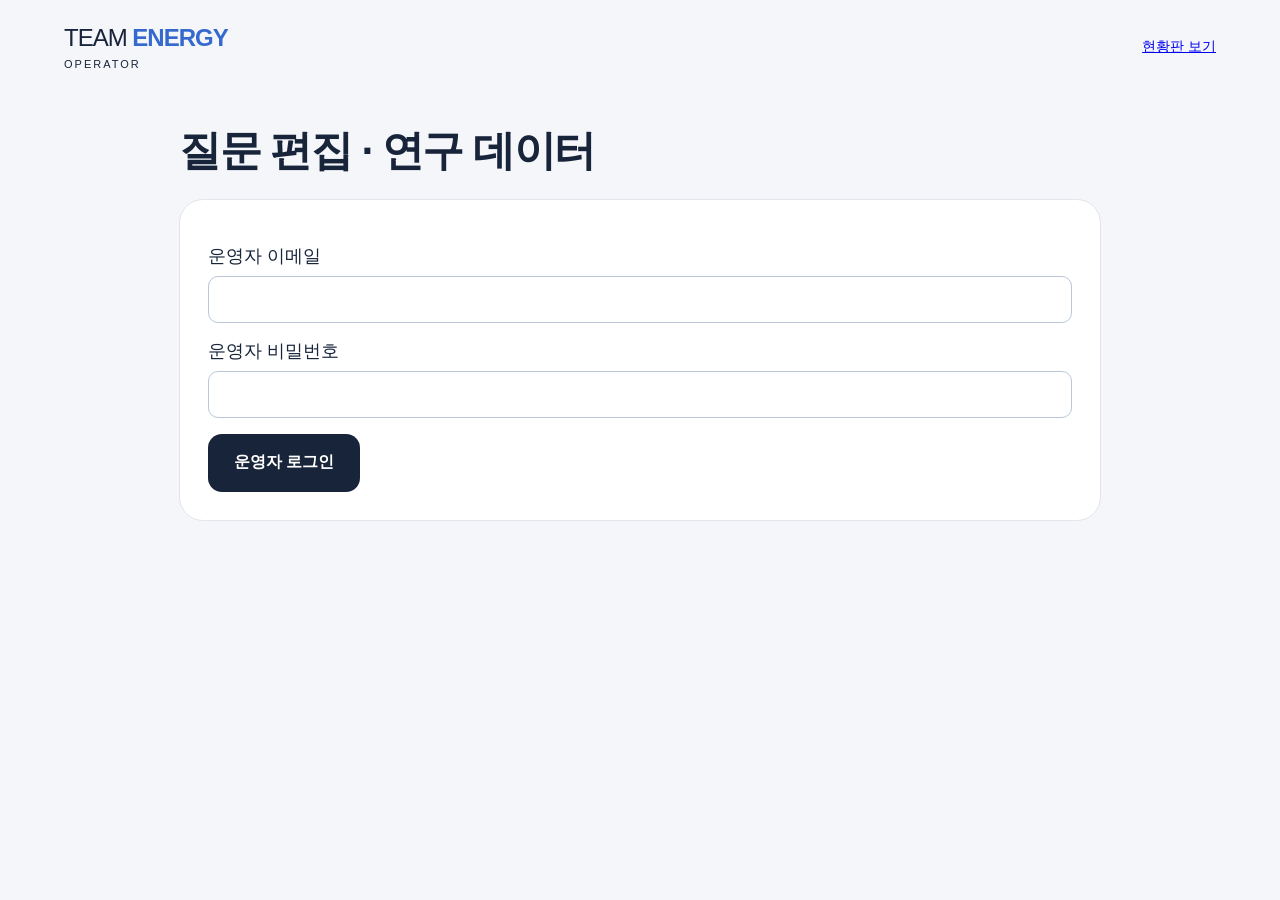
==== docs/admin.html @ fb5ceff3 "Add files via upload" ====
<!doctype html><html lang="ko"><head><meta charset="utf-8"><meta name="viewport" content="width=device-width,initial-scale=1"><title>TEAM ENERGY | 운영자</title><link rel="stylesheet" href="style.css"><link rel="stylesheet" href="live.css"></head><body><header><a href="index.html">TEAM <b>ENERGY</b><span>OPERATOR</span></a><nav><a href="dashboard.html">현황판 보기</a></nav></header><main class="admin"><h2>질문 편집 · 연구 데이터</h2><form id="login" class="panel"><label>운영자 이메일<input type="email" id="email" autocomplete="username" required></label><label>운영자 비밀번호<input type="password" id="password" autocomplete="current-password" required></label><button class="primary">운영자 로그인</button></form><p id="admin-status" role="status"></p><section id="editor" hidden><p class="note">저장하면 모든 기기의 다음 게임에 적용됩니다. 이미 시작한 게임의 문항은 유지됩니다. 이전 문항 버전도 연구 참고용으로 보존됩니다.</p><label>편집할 문항<select id="question-list"></select></label><form id="question-form"><label>질문<textarea name="q" maxlength="250" required></textarea></label><label>보조 질문<input name="sub" maxlength="250" required></label><div id="answer-fields"></div></form><div class="actions"><button id="add-q">문항 추가</button><button id="delete-q">문항 삭제</button><button id="save-q" class="primary">전체 문항 저장·적용</button></div><div class="actions"><button id="export-q">문항 파일 내보내기</button><button id="import-q">문항 파일 불러오기</button><button onclick="energyDownload()">응답 데이터 CSV 다운로드</button><button onclick="energyLogout()">로그아웃</button><button id="sets">문항 버전 기록 다운로드</button></div><input type="file" id="file" accept=".json,application/json" hidden><p class="note">CSV는 참여 건별 게임 점수·희망 에너지·문항 버전·완료 시각을 포함합니다. 이름·연락처는 수집하지 않습니다. 현황판의 수치는 고유 인원 수가 아니라 참여 건수입니다.</p></section></main><script src="config.js"></script><script src="connection.js"></script><script src="admin.js"></script></body></html>
---- docs/style.css ----
:root{font-family:'Malgun Gothic','Apple SD Gothic Neo',sans-serif;color:#18243a;background:#f4f6fa;--D:#d9434c;--I:#edbd32;--S:#17876d;--C:#3669ce}*{box-sizing:border-box}body{margin:0}button,a{-webkit-tap-highlight-color:transparent}button{font:inherit;cursor:pointer;border:0;border-radius:14px;padding:18px 26px;min-height:58px;font-weight:700;background:#e8edf4;color:inherit;touch-action:manipulation}button:hover{filter:brightness(.96);transform:translateY(-2px)}button:focus-visible,a:focus-visible{outline:4px solid #704eff;outline-offset:4px}button:disabled{opacity:.6;cursor:default}header,footer{display:flex;justify-content:space-between;align-items:center;padding:24px 5vw}header>a{color:inherit;text-decoration:none;font-size:24px;letter-spacing:-1px}header>a b{color:#3669ce}header>a span{display:block;font-size:11px;letter-spacing:2px;margin-top:6px}nav{display:flex;align-items:center;gap:24px;font-size:14px}nav button{font-size:14px;padding:10px 16px;min-height:42px}main{max-width:1440px;padding:30px 5vw 35px;margin:auto;min-height:calc(100svh - 180px);outline:none;animation:enter .3s ease}footer{color:#606d82;font-size:13px;padding-top:12px}.eyebrow{font-size:15px;font-weight:800;letter-spacing:2px;color:#526580;margin:0 0 20px}h1{font-size:clamp(40px,4.6vw,70px);line-height:1.22;letter-spacing:-2.5px;margin:0 0 24px}h2{font-size:clamp(32px,3.3vw,48px);line-height:1.3;letter-spacing:-1.5px;margin:0 0 20px}h3{font-size:24px;margin:12px 0}p{font-size:20px;line-height:1.7;margin:12px 0}.muted{color:#58677c}.primary{background:#18243a;color:white}.actions{display:flex;gap:12px;margin-top:30px;flex-wrap:wrap}.hero{display:grid;grid-template-columns:1.15fr 1fr;align-items:center;gap:55px;min-height:540px}.energy-grid{display:grid;grid-template-columns:1fr 1fr;gap:16px;transform:rotate(-4deg)}.energy-tile{border-radius:28px;padding:28px;color:white;min-height:200px;display:flex;flex-direction:column;justify-content:space-between;box-shadow:0 12px 28px #18243a12}.energy-tile:nth-child(2){transform:translateY(24px);color:#352b08}.energy-tile:nth-child(4){transform:translateY(24px)}.energy-tile strong{font-size:58px}.energy-tile span{font-size:22px;font-weight:700}.note{font-size:14px;color:#66748a;line-height:1.6}.progress{display:flex;gap:8px;margin-bottom:34px}.progress i{height:7px;flex:1;background:#dde3ec;border-radius:8px}.progress i.done{background:#3669ce}.question-head{display:flex;justify-content:space-between;gap:20px}.counter{font-size:24px;white-space:nowrap;color:#3669ce}.choices{display:grid;grid-template-columns:1fr 1fr;gap:18px;margin-top:30px}.choice{display:flex;align-items:center;gap:18px;background:white;text-align:left;border:2px solid #e1e6ed;font-size:clamp(20px,2vw,27px);line-height:1.5;padding:24px;min-height:135px}.choice:hover{border-color:#3669ce;background:#eef3ff}.choice.selected{background:#dae6ff;border-color:#3669ce}.letter{font-size:17px;border-radius:50%;background:#edf0f5;min-width:38px;height:38px;display:grid;place-items:center}.split{display:grid;grid-template-columns:1.1fr 1fr;gap:40px;align-items:start}.panel{background:white;border:1px solid #e1e6ed;padding:28px;border-radius:24px}.result-title{font-size:clamp(44px,5vw,72px)}.chips{display:flex;gap:10px;flex-wrap:wrap;margin:18px 0}.chip{padding:10px 18px;border-radius:40px;font-weight:700;font-size:20px;color:white}.chip.I{color:#352b08}.score-row{display:grid;grid-template-columns:75px 1fr 38px;gap:14px;align-items:center;margin:24px 0;font-size:20px}.track{height:16px;border-radius:12px;background:#edf0f5;overflow:hidden}.track i{display:block;height:100%;border-radius:12px}.tabs{display:flex;gap:10px;margin:24px 0;flex-wrap:wrap}.tabs button{background:white;border:1px solid #dce2ec}.tabs button.active{background:#18243a;color:white}.tokens{display:grid;grid-template-columns:repeat(8,1fr);gap:12px;margin:18px 0 28px}.token{aspect-ratio:1;border-radius:50%;display:grid;place-items:center;font-weight:900;font-size:22px;color:white;border:5px solid #ffffff85;box-shadow:0 4px 0 #18243a20}.token.I{color:#352b08}.callout{background:#eaf0fc;padding:18px 24px;border-radius:16px;font-size:20px;line-height:1.6}.steps{display:flex;gap:10px;flex-wrap:wrap;margin:22px 0}.steps span{padding:12px 18px;border:1px solid #dce2ec;border-radius:12px;background:white;font-size:18px}.photos{display:grid;grid-template-columns:1fr 1fr;gap:24px}.photo-button{background:white;border:1px solid #dce2ec;padding:12px;text-align:left}.photo-button img{width:100%;height:260px;object-fit:contain;background:#f0f2f5;border-radius:10px}.photo-button span{display:block;padding:12px 8px 0;font-size:20px}.end{text-align:center;max-width:930px;margin:35px auto}.end .actions{justify-content:center}.end h1{font-size:clamp(42px,5.5vw,76px)}dialog{border:0;border-radius:22px;max-width:94vw;max-height:94svh;padding:16px}dialog::backdrop{background:#111a2bd9}dialog img{display:block;max-width:85vw;max-height:76svh;object-fit:contain}dialog button{margin-top:10px}#consult{margin-top:24px;text-align:left}@keyframes enter{from{opacity:0;transform:translateY(10px)}to{opacity:1;transform:translateY(0)}}@media(max-width:800px){header,footer{padding:20px}nav>span{display:none}main{padding:24px}.hero,.split{grid-template-columns:1fr;gap:28px}.hero{min-height:0}.energy-grid{transform:none}.energy-tile{min-height:120px;padding:20px}.energy-tile strong{font-size:38px}.energy-tile:nth-child(n){transform:none}.choices{grid-template-columns:1fr}.choice{min-height:95px}.photos{grid-template-columns:1fr}.tokens{gap:6px}.token{font-size:16px;border-width:3px}footer span:last-child{display:none}h1{letter-spacing:-1.5px}}@media(prefers-reduced-motion:reduce){*,*::before,*::after{animation:none!important;transition:none!important;transform:none!important}}

.editor{width:1100px;padding:28px}.editor-layout{display:grid;grid-template-columns:1fr 2fr;gap:24px}.editor label{display:block;font-size:16px;font-weight:700;margin:12px 0}.editor input,.editor textarea,.editor select{display:block;width:100%;font:inherit;font-weight:400;padding:12px;border:1px solid #bac6d7;border-radius:8px;margin-top:8px}.answer-edit{display:grid;grid-template-columns:3fr 1fr;gap:14px}#editor-status{font-size:16px;color:#284d93}@media(max-width:800px){.editor-layout,.answer-edit{grid-template-columns:1fr}.editor{padding:18px}nav{gap:6px}nav button{padding:10px;font-size:12px}}
---- docs/live.css ----
.consent{display:flex;align-items:flex-start;gap:14px;font-size:18px;line-height:1.6;margin-top:28px}.consent input{width:25px;height:25px;flex-shrink:0}.dash-head{display:flex;justify-content:space-between;align-items:center;gap:24px}.dash-head h1{font-size:clamp(32px,3.2vw,60px)}.total{text-align:right;white-space:nowrap}.total strong{display:block;font-size:64px;color:#3669ce}.total span{font-size:18px}.dash-grid{display:grid;grid-template-columns:1fr 1fr 230px;gap:22px}.dash-grid h2{font-size:30px}.dash-grid p{font-size:17px}.dash-bar{margin:28px 0}.dash-bar>div:first-child{display:flex;justify-content:space-between;align-items:center;gap:10px;margin-bottom:12px;font-size:22px}.dash-bar span{font-size:18px}.dash-bar .track{height:24px}.dash-bar i{transition:width .6s ease}.join{text-align:center;padding:18px}.join img{width:100%;border-radius:12px}.join a{color:#2455ad;font-size:16px}.live-ok{color:#17876d;font-size:15px}.live-error{color:#b12e39;font-size:15px}select,input,textarea{font:inherit;padding:12px;border:1px solid #bac6d7;border-radius:10px;background:white;color:#18243a}.admin{max-width:1050px}.admin label{display:block;margin:16px 0;font-size:18px}.admin input,.admin textarea,.admin select{display:block;width:100%;margin-top:8px}.admin textarea{min-height:80px}.answer-edit{display:grid;grid-template-columns:3fr 1fr;gap:16px}.admin .actions a{align-self:center;color:#2455ad}#admin-status{font-size:18px;min-height:30px}.dashboard main{max-width:1900px}.dashboard #version{max-width:250px}.dashboard .note{font-size:14px}@media(min-width:1600px){.dash-grid{grid-template-columns:1fr 1fr 280px}.dash-grid h2{font-size:38px}.dash-bar>div:first-child{font-size:30px}.dash-bar span{font-size:24px}.dash-bar{margin:38px 0}}@media(max-width:1050px){.dash-grid{grid-template-columns:1fr 1fr}.join{grid-column:1/-1;display:flex;align-items:center;justify-content:center;gap:24px}.join img{width:140px}.dashboard nav select{width:140px}}@media(max-width:650px){.dash-grid,.answer-edit{grid-template-columns:1fr}.dash-head{align-items:flex-start}.total strong{font-size:44px}.total span{font-size:14px}.join{display:block}.dashboard nav select{width:100px}}
body{word-break:keep-all;overflow-wrap:anywhere}
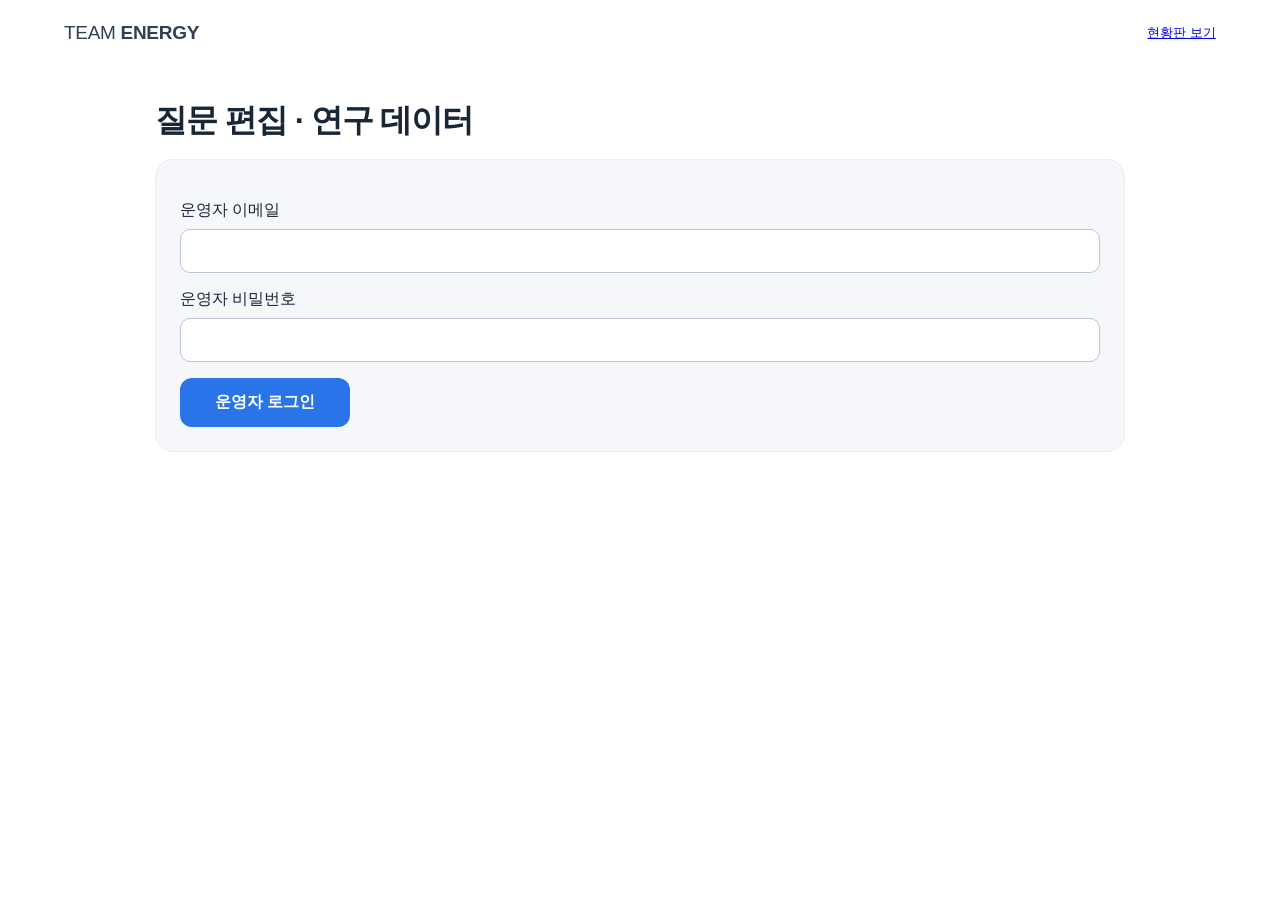
==== commit f04a9432: "Add files via upload" ====
--- a/docs/admin.html
+++ b/docs/admin.html
@@ -1 +1 @@
-<!doctype html><html lang="ko"><head><meta charset="utf-8"><meta name="viewport" content="width=device-width,initial-scale=1"><title>TEAM ENERGY | 운영자</title><link rel="stylesheet" href="style.css"><link rel="stylesheet" href="live.css"></head><body><header><a href="index.html">TEAM <b>ENERGY</b><span>OPERATOR</span></a><nav><a href="dashboard.html">현황판 보기</a></nav></header><main class="admin"><h2>질문 편집 · 연구 데이터</h2><form id="login" class="panel"><label>운영자 이메일<input type="email" id="email" autocomplete="username" required></label><label>운영자 비밀번호<input type="password" id="password" autocomplete="current-password" required></label><button class="primary">운영자 로그인</button></form><p id="admin-status" role="status"></p><section id="editor" hidden><p class="note">저장하면 모든 기기의 다음 게임에 적용됩니다. 이미 시작한 게임의 문항은 유지됩니다. 이전 문항 버전도 연구 참고용으로 보존됩니다.</p><label>편집할 문항<select id="question-list"></select></label><form id="question-form"><label>질문<textarea name="q" maxlength="250" required></textarea></label><label>보조 질문<input name="sub" maxlength="250" required></label><div id="answer-fields"></div></form><div class="actions"><button id="add-q">문항 추가</button><button id="delete-q">문항 삭제</button><button id="save-q" class="primary">전체 문항 저장·적용</button></div><div class="actions"><button id="export-q">문항 파일 내보내기</button><button id="import-q">문항 파일 불러오기</button><button onclick="energyDownload()">응답 데이터 CSV 다운로드</button><button onclick="energyLogout()">로그아웃</button><button id="sets">문항 버전 기록 다운로드</button></div><input type="file" id="file" accept=".json,application/json" hidden><p class="note">CSV는 참여 건별 게임 점수·희망 에너지·문항 버전·완료 시각을 포함합니다. 이름·연락처는 수집하지 않습니다. 현황판의 수치는 고유 인원 수가 아니라 참여 건수입니다.</p></section></main><script src="config.js"></script><script src="connection.js"></script><script src="admin.js"></script></body></html>
+<!doctype html><html lang="ko"><head><meta charset="utf-8"><meta name="viewport" content="width=device-width,initial-scale=1"><title>TEAM ENERGY | 운영자</title><link rel="stylesheet" href="style.css?v=full20261013"><link rel="stylesheet" href="live.css?v=full20261013"></head><body><header><a href="index.html">TEAM <b>ENERGY</b><span>OPERATOR</span></a><nav><a href="dashboard.html">현황판 보기</a></nav></header><main class="admin"><h2>질문 편집 · 연구 데이터</h2><form id="login" class="panel"><label>운영자 이메일<input type="email" id="email" autocomplete="username" required></label><label>운영자 비밀번호<input type="password" id="password" autocomplete="current-password" required></label><button class="primary">운영자 로그인</button></form><p id="admin-status" role="status"></p><section id="editor" hidden><p class="note">저장하면 모든 기기의 다음 게임에 적용됩니다. 이미 시작한 게임의 문항은 유지됩니다. 이전 문항 버전도 연구 참고용으로 보존됩니다.</p><label>한 번에 출제할 문항 수<input id="quiz-count" type="number" min="3" max="100" step="1" value="3"></label><p class="note">등록 문항 중 설정한 수만큼 무작위 출제합니다. 출제 수는 3개 이상, 등록 문항 수 이하로 정하세요. 변경 후 전체 문항 저장·적용을 누르세요.</p><label>편집할 문항<select id="question-list"></select></label><form id="question-form"><label>질문<textarea name="q" maxlength="250" required></textarea></label><label>보조 질문<input name="sub" maxlength="250" required></label><div id="answer-fields"></div></form><div class="actions"><button id="add-q">문항 추가</button><button id="delete-q">문항 삭제</button><button id="save-q" class="primary">전체 문항 저장·적용</button></div><div class="actions"><button id="export-q">문항 파일 내보내기</button><button id="import-q">문항 파일 불러오기</button><button onclick="energyDownload()">응답 데이터 CSV 다운로드</button><button onclick="energyLogout()">로그아웃</button><button id="sets">문항 버전 기록 다운로드</button></div><input type="file" id="file" accept=".json,application/json" hidden><p class="note">CSV는 참여 건별 게임 점수·희망 에너지·문항 버전·완료 시각을 포함합니다. 이름·연락처는 수집하지 않습니다. 현황판의 수치는 고유 인원 수가 아니라 참여 건수입니다.</p><section class="reset-section"><h3>통계 데이터 초기화</h3><p class="note">현재 응답과 누적 통계를 삭제합니다. 질문·답안·출제 수는 유지됩니다. 삭제 전에 CSV를 내려받아 보관하세요.</p><button id="reset-stats" class="danger-button">통계 데이터 초기화</button></section></section></main><script src="config.js"></script><script src="connection.js?v=full20261013"></script><script src="admin.js?v=full20261013"></script></body></html>
--- a/docs/style.css
+++ b/docs/style.css
@@ -1,3 +1,5 @@
-:root{font-family:'Malgun Gothic','Apple SD Gothic Neo',sans-serif;color:#18243a;background:#f4f6fa;--D:#d9434c;--I:#edbd32;--S:#17876d;--C:#3669ce}*{box-sizing:border-box}body{margin:0}button,a{-webkit-tap-highlight-color:transparent}button{font:inherit;cursor:pointer;border:0;border-radius:14px;padding:18px 26px;min-height:58px;font-weight:700;background:#e8edf4;color:inherit;touch-action:manipulation}button:hover{filter:brightness(.96);transform:translateY(-2px)}button:focus-visible,a:focus-visible{outline:4px solid #704eff;outline-offset:4px}button:disabled{opacity:.6;cursor:default}header,footer{display:flex;justify-content:space-between;align-items:center;padding:24px 5vw}header>a{color:inherit;text-decoration:none;font-size:24px;letter-spacing:-1px}header>a b{color:#3669ce}header>a span{display:block;font-size:11px;letter-spacing:2px;margin-top:6px}nav{display:flex;align-items:center;gap:24px;font-size:14px}nav button{font-size:14px;padding:10px 16px;min-height:42px}main{max-width:1440px;padding:30px 5vw 35px;margin:auto;min-height:calc(100svh - 180px);outline:none;animation:enter .3s ease}footer{color:#606d82;font-size:13px;padding-top:12px}.eyebrow{font-size:15px;font-weight:800;letter-spacing:2px;color:#526580;margin:0 0 20px}h1{font-size:clamp(40px,4.6vw,70px);line-height:1.22;letter-spacing:-2.5px;margin:0 0 24px}h2{font-size:clamp(32px,3.3vw,48px);line-height:1.3;letter-spacing:-1.5px;margin:0 0 20px}h3{font-size:24px;margin:12px 0}p{font-size:20px;line-height:1.7;margin:12px 0}.muted{color:#58677c}.primary{background:#18243a;color:white}.actions{display:flex;gap:12px;margin-top:30px;flex-wrap:wrap}.hero{display:grid;grid-template-columns:1.15fr 1fr;align-items:center;gap:55px;min-height:540px}.energy-grid{display:grid;grid-template-columns:1fr 1fr;gap:16px;transform:rotate(-4deg)}.energy-tile{border-radius:28px;padding:28px;color:white;min-height:200px;display:flex;flex-direction:column;justify-content:space-between;box-shadow:0 12px 28px #18243a12}.energy-tile:nth-child(2){transform:translateY(24px);color:#352b08}.energy-tile:nth-child(4){transform:translateY(24px)}.energy-tile strong{font-size:58px}.energy-tile span{font-size:22px;font-weight:700}.note{font-size:14px;color:#66748a;line-height:1.6}.progress{display:flex;gap:8px;margin-bottom:34px}.progress i{height:7px;flex:1;background:#dde3ec;border-radius:8px}.progress i.done{background:#3669ce}.question-head{display:flex;justify-content:space-between;gap:20px}.counter{font-size:24px;white-space:nowrap;color:#3669ce}.choices{display:grid;grid-template-columns:1fr 1fr;gap:18px;margin-top:30px}.choice{display:flex;align-items:center;gap:18px;background:white;text-align:left;border:2px solid #e1e6ed;font-size:clamp(20px,2vw,27px);line-height:1.5;padding:24px;min-height:135px}.choice:hover{border-color:#3669ce;background:#eef3ff}.choice.selected{background:#dae6ff;border-color:#3669ce}.letter{font-size:17px;border-radius:50%;background:#edf0f5;min-width:38px;height:38px;display:grid;place-items:center}.split{display:grid;grid-template-columns:1.1fr 1fr;gap:40px;align-items:start}.panel{background:white;border:1px solid #e1e6ed;padding:28px;border-radius:24px}.result-title{font-size:clamp(44px,5vw,72px)}.chips{display:flex;gap:10px;flex-wrap:wrap;margin:18px 0}.chip{padding:10px 18px;border-radius:40px;font-weight:700;font-size:20px;color:white}.chip.I{color:#352b08}.score-row{display:grid;grid-template-columns:75px 1fr 38px;gap:14px;align-items:center;margin:24px 0;font-size:20px}.track{height:16px;border-radius:12px;background:#edf0f5;overflow:hidden}.track i{display:block;height:100%;border-radius:12px}.tabs{display:flex;gap:10px;margin:24px 0;flex-wrap:wrap}.tabs button{background:white;border:1px solid #dce2ec}.tabs button.active{background:#18243a;color:white}.tokens{display:grid;grid-template-columns:repeat(8,1fr);gap:12px;margin:18px 0 28px}.token{aspect-ratio:1;border-radius:50%;display:grid;place-items:center;font-weight:900;font-size:22px;color:white;border:5px solid #ffffff85;box-shadow:0 4px 0 #18243a20}.token.I{color:#352b08}.callout{background:#eaf0fc;padding:18px 24px;border-radius:16px;font-size:20px;line-height:1.6}.steps{display:flex;gap:10px;flex-wrap:wrap;margin:22px 0}.steps span{padding:12px 18px;border:1px solid #dce2ec;border-radius:12px;background:white;font-size:18px}.photos{display:grid;grid-template-columns:1fr 1fr;gap:24px}.photo-button{background:white;border:1px solid #dce2ec;padding:12px;text-align:left}.photo-button img{width:100%;height:260px;object-fit:contain;background:#f0f2f5;border-radius:10px}.photo-button span{display:block;padding:12px 8px 0;font-size:20px}.end{text-align:center;max-width:930px;margin:35px auto}.end .actions{justify-content:center}.end h1{font-size:clamp(42px,5.5vw,76px)}dialog{border:0;border-radius:22px;max-width:94vw;max-height:94svh;padding:16px}dialog::backdrop{background:#111a2bd9}dialog img{display:block;max-width:85vw;max-height:76svh;object-fit:contain}dialog button{margin-top:10px}#consult{margin-top:24px;text-align:left}@keyframes enter{from{opacity:0;transform:translateY(10px)}to{opacity:1;transform:translateY(0)}}@media(max-width:800px){header,footer{padding:20px}nav>span{display:none}main{padding:24px}.hero,.split{grid-template-columns:1fr;gap:28px}.hero{min-height:0}.energy-grid{transform:none}.energy-tile{min-height:120px;padding:20px}.energy-tile strong{font-size:38px}.energy-tile:nth-child(n){transform:none}.choices{grid-template-columns:1fr}.choice{min-height:95px}.photos{grid-template-columns:1fr}.tokens{gap:6px}.token{font-size:16px;border-width:3px}footer span:last-child{display:none}h1{letter-spacing:-1.5px}}@media(prefers-reduced-motion:reduce){*,*::before,*::after{animation:none!important;transition:none!important;transform:none!important}}
-
-.editor{width:1100px;padding:28px}.editor-layout{display:grid;grid-template-columns:1fr 2fr;gap:24px}.editor label{display:block;font-size:16px;font-weight:700;margin:12px 0}.editor input,.editor textarea,.editor select{display:block;width:100%;font:inherit;font-weight:400;padding:12px;border:1px solid #bac6d7;border-radius:8px;margin-top:8px}.answer-edit{display:grid;grid-template-columns:3fr 1fr;gap:14px}#editor-status{font-size:16px;color:#284d93}@media(max-width:800px){.editor-layout,.answer-edit{grid-template-columns:1fr}.editor{padding:18px}nav{gap:6px}nav button{padding:10px;font-size:12px}}
+:root{font-family:'Malgun Gothic','Apple SD Gothic Neo',sans-serif;color:#192635;background:#fff;--D:#d9434c;--I:#edbd32;--S:#17876d;--C:#3669ce;--blue:#2874e8}*{box-sizing:border-box}body{margin:0;word-break:keep-all;overflow-wrap:anywhere}button,a{-webkit-tap-highlight-color:transparent}button{font:inherit;cursor:pointer;border:0;border-radius:12px;padding:14px 22px;min-height:48px;font-weight:700;background:#f0f3f7;color:inherit;touch-action:manipulation}button:hover{filter:brightness(.97)}button:focus-visible,a:focus-visible,summary:focus-visible{outline:3px solid var(--blue);outline-offset:3px}button:disabled{opacity:.55;cursor:default}header,footer{display:flex;justify-content:space-between;align-items:center;padding:22px 5vw}header>a{color:#324053;text-decoration:none;font-size:19px;letter-spacing:-.3px}header>a b{color:#324053}header>a span{display:none}nav{display:flex;align-items:center;gap:20px;font-size:13px;color:#6b7685}nav button{font-size:13px;padding:8px 12px;min-height:38px;background:transparent}main{max-width:1100px;padding:32px 40px 40px;margin:auto;min-height:calc(100svh - 150px);outline:none}footer{color:#7b8695;font-size:12px;padding-top:8px}.eyebrow{font-size:13px;font-weight:700;color:#65758a;margin:0 0 14px}h1{font-size:clamp(34px,3.7vw,48px);line-height:1.28;letter-spacing:-1.7px;margin:0 0 22px}h2{font-size:clamp(27px,2.7vw,34px);line-height:1.4;letter-spacing:-1px;margin:0 0 16px}h3{font-size:20px;margin:12px 0}p{font-size:17px;line-height:1.7;margin:10px 0}.muted{color:#667488}.primary{background:var(--blue);color:white;min-width:170px}.actions{display:flex;gap:12px;margin-top:28px;flex-wrap:wrap;align-items:center}.page-actions{justify-content:space-between}.text-button{background:transparent;color:#647286;padding-left:0}.hero{display:grid;grid-template-columns:1.3fr .8fr;align-items:center;gap:65px;min-height:470px}.hero .actions{margin:28px 0}.hero .primary{min-width:220px}.energy-grid{display:grid;grid-template-columns:1fr 1fr;gap:14px;padding:20px;background:#f3f5f7;border-radius:20px;max-width:340px}.energy-tile{border-radius:12px;padding:18px;background:#fff;min-height:125px;display:flex;align-items:center;flex-direction:column;justify-content:center;gap:8px}.energy-tile strong{font-size:40px;line-height:1;color:var(--D)}.energy-tile.I strong{color:#e8af20}.energy-tile.S strong{color:var(--S)}.energy-tile.C strong{color:var(--C)}.energy-tile span{font-size:18px;font-weight:700}.note{font-size:13px;color:#6a798c;line-height:1.65}.question-head{display:flex;justify-content:space-between;gap:20px;font-size:14px;color:#65758a;margin-bottom:16px}.choices{display:grid;grid-template-columns:1fr;gap:12px;margin-top:25px}.choice{display:flex;align-items:center;gap:18px;background:#f3f5f7;text-align:left;border:1px solid transparent;font-size:18px;line-height:1.5;padding:17px 22px;min-height:68px;font-weight:500;width:100%}.choice.selected{background:#e9f2ff;border-color:#9abfee}.letter{font-size:14px;min-width:28px;color:#718095}.selection-mark{margin-left:auto;font-size:22px;color:#9aa5b2;flex-shrink:0}.selected .selection-mark{color:var(--blue)}.answer-text{flex:1;min-width:0}.split{display:grid;grid-template-columns:1.1fr 1fr;gap:30px;align-items:start}.panel{background:#f5f7fa;border:1px solid #e9edf2;padding:24px;border-radius:18px}.chips{display:flex;gap:8px;flex-wrap:wrap;margin:12px 0}.chip{padding:7px 12px;border-radius:20px;font-weight:700;font-size:16px;color:white;white-space:nowrap}.chip.I{color:#352b08}.score-row{display:grid;grid-template-columns:57px 1fr 35px;gap:10px;align-items:center;margin:22px 0;font-size:16px}.track{height:12px;border-radius:10px;background:#e6ebf2;overflow:hidden}.track i{display:block;height:100%;border-radius:10px}.tabs{display:flex;gap:8px;margin:24px 0;flex-wrap:wrap}.tabs button{background:#f2f4f7;border:1px solid #e5eaf0;font-size:14px;min-height:44px;padding:10px 14px}.tabs button.active{background:#e8f1ff;border-color:#9abfee;color:#2466c5}.team-example{display:grid;grid-template-columns:1fr 1fr;gap:28px}.team-counts{display:grid;grid-template-columns:repeat(4,1fr);gap:6px;margin-top:24px}.team-counts>div{display:flex;align-items:center;flex-direction:column;gap:12px}.team-counts strong{font-size:24px}.team-summary h3{font-size:17px;color:#728094}.team-summary p{font-size:17px}.program-flow{display:grid;grid-template-columns:repeat(3,1fr);gap:20px;margin:28px 0}.program-flow article{padding:23px;background:#f5f7fa;border-radius:15px}.program-flow b{font-size:18px}.program-flow p{font-size:15px;color:#667488}.gallery{border-top:1px solid #e3e8ef;margin:24px 0;padding-top:14px}details{margin:14px 0}summary{cursor:pointer;color:#3e6cab;font-size:14px;min-height:28px}.photos{display:grid;grid-template-columns:repeat(3,1fr);gap:16px;margin-top:24px}.photo-button{background:#f7f9fb;border:1px solid #e2e7ef;padding:12px;text-align:left;min-width:0}.photo-button img{width:100%;height:200px;object-fit:contain;background:#eef1f5;border-radius:8px}.photo-button span{display:block;padding-top:10px;font-size:15px}.photo-button small{display:block;font-size:12px;color:#6a798c;line-height:1.6;margin-top:7px}.workshop-photo{margin:22px 0}.workshop-photo img{width:100%;max-height:300px;object-fit:cover;object-position:center 75%;border-radius:12px}.workshop-photo figcaption{font-size:13px;color:#6a798c;margin-top:8px}.end{text-align:center;max-width:850px;margin:30px auto}.end .actions{justify-content:center}.end h2{font-size:38px}.completion-summary{display:grid;grid-template-columns:1fr 1fr;gap:20px;margin:30px 0;padding:25px;border-radius:18px;background:#f5f7fa}.completion-summary .chips{justify-content:center}.completion-summary>div{min-width:0}.completion-summary>div+div{border-left:1px solid #dfe6ee}dialog{border:0;border-radius:16px;max-width:94vw;max-height:94svh;padding:22px}dialog::backdrop{background:#172635a6}dialog img{display:block;max-width:85vw;max-height:76svh;object-fit:contain}dialog button{margin-top:12px}.alert-dialog{max-width:420px;width:90vw}.alert-dialog p{font-size:17px}.error{color:#a32f3b;font-size:14px}#consult{margin-top:24px;text-align:left}.result-description article+article{margin-top:23px;border-top:1px solid #e5eaf0;padding-top:10px}.result-description h3{font-size:21px}.result-description p{font-size:17px}
+@media(max-width:760px){header,footer{padding:16px 20px}nav>span{display:none}main{padding:26px 22px 28px;min-height:calc(100svh - 115px)}.hero{grid-template-columns:1fr;gap:24px;min-height:0}.energy-grid{max-width:100%;grid-template-columns:repeat(4,1fr);padding:10px;gap:7px;order:2}.energy-tile{padding:12px 4px;min-height:94px}.energy-tile strong{font-size:31px}.energy-tile span{font-size:15px}h1{font-size:34px}h2{font-size:27px}.split,.team-example{grid-template-columns:1fr;gap:20px}.result-description{order:0}.choice{font-size:16px;padding:15px 13px;gap:10px;min-height:62px}.letter{min-width:20px}.choices{gap:10px;margin-top:20px}.page-actions{margin-top:24px;gap:10px}.primary{min-width:140px}.question-head{font-size:13px}.photos,.program-flow{grid-template-columns:1fr}.program-flow{gap:10px}.program-flow article{padding:17px}.program-flow p{margin-bottom:0}.photos img{height:245px}.completion-summary{grid-template-columns:1fr;gap:10px}.completion-summary>div+div{border-left:0;border-top:1px solid #dfe6ee;padding-top:10px}.end h2{font-size:30px}.end .actions{flex-direction:column;align-items:stretch}.tabs{display:grid;grid-template-columns:repeat(2,1fr)}.tabs button:last-child{grid-column:1/-1}.team-counts .chip{font-size:14px;padding:6px 9px}footer span:last-child{display:none}}
+@media(max-height:750px) and (min-width:761px){main{padding-top:18px}.hero{min-height:390px}.choice{padding-top:12px;padding-bottom:12px;min-height:58px}.choices{gap:9px}.question-sub{margin:6px 0}.page-actions{margin-top:20px}}
+@media(prefers-reduced-motion:reduce){*,*::before,*::after{transition:none!important;animation:none!important}}
+#phase{display:none}
--- a/docs/live.css
+++ b/docs/live.css
@@ -1,2 +1,4 @@
 .consent{display:flex;align-items:flex-start;gap:14px;font-size:18px;line-height:1.6;margin-top:28px}.consent input{width:25px;height:25px;flex-shrink:0}.dash-head{display:flex;justify-content:space-between;align-items:center;gap:24px}.dash-head h1{font-size:clamp(32px,3.2vw,60px)}.total{text-align:right;white-space:nowrap}.total strong{display:block;font-size:64px;color:#3669ce}.total span{font-size:18px}.dash-grid{display:grid;grid-template-columns:1fr 1fr 230px;gap:22px}.dash-grid h2{font-size:30px}.dash-grid p{font-size:17px}.dash-bar{margin:28px 0}.dash-bar>div:first-child{display:flex;justify-content:space-between;align-items:center;gap:10px;margin-bottom:12px;font-size:22px}.dash-bar span{font-size:18px}.dash-bar .track{height:24px}.dash-bar i{transition:width .6s ease}.join{text-align:center;padding:18px}.join img{width:100%;border-radius:12px}.join a{color:#2455ad;font-size:16px}.live-ok{color:#17876d;font-size:15px}.live-error{color:#b12e39;font-size:15px}select,input,textarea{font:inherit;padding:12px;border:1px solid #bac6d7;border-radius:10px;background:white;color:#18243a}.admin{max-width:1050px}.admin label{display:block;margin:16px 0;font-size:18px}.admin input,.admin textarea,.admin select{display:block;width:100%;margin-top:8px}.admin textarea{min-height:80px}.answer-edit{display:grid;grid-template-columns:3fr 1fr;gap:16px}.admin .actions a{align-self:center;color:#2455ad}#admin-status{font-size:18px;min-height:30px}.dashboard main{max-width:1900px}.dashboard #version{max-width:250px}.dashboard .note{font-size:14px}@media(min-width:1600px){.dash-grid{grid-template-columns:1fr 1fr 280px}.dash-grid h2{font-size:38px}.dash-bar>div:first-child{font-size:30px}.dash-bar span{font-size:24px}.dash-bar{margin:38px 0}}@media(max-width:1050px){.dash-grid{grid-template-columns:1fr 1fr}.join{grid-column:1/-1;display:flex;align-items:center;justify-content:center;gap:24px}.join img{width:140px}.dashboard nav select{width:140px}}@media(max-width:650px){.dash-grid,.answer-edit{grid-template-columns:1fr}.dash-head{align-items:flex-start}.total strong{font-size:44px}.total span{font-size:14px}.join{display:block}.dashboard nav select{width:100px}}
 body{word-break:keep-all;overflow-wrap:anywhere}
+
+.consent{font-size:15px;gap:12px;margin-top:18px}.consent input{width:22px;height:22px}.reset-section{margin-top:32px;border-top:1px solid #e1e6ed;padding-top:20px}.danger-button{background:#aa303e;color:#fff}.reset-dialog{width:500px}.reset-dialog input{display:block;width:100%;margin-top:9px}.reset-dialog label{font-size:16px}.admin h2{font-size:32px}.admin label{font-size:16px}.dashboard main{padding:30px 4vw}.dashboard h2{font-size:30px}.dashboard h1{font-size:clamp(32px,3.2vw,60px)}.dashboard .primary{min-width:0}@media(max-width:760px){.consent{font-size:14px}.admin h2{font-size:27px}.dashboard main{padding:22px 18px}}
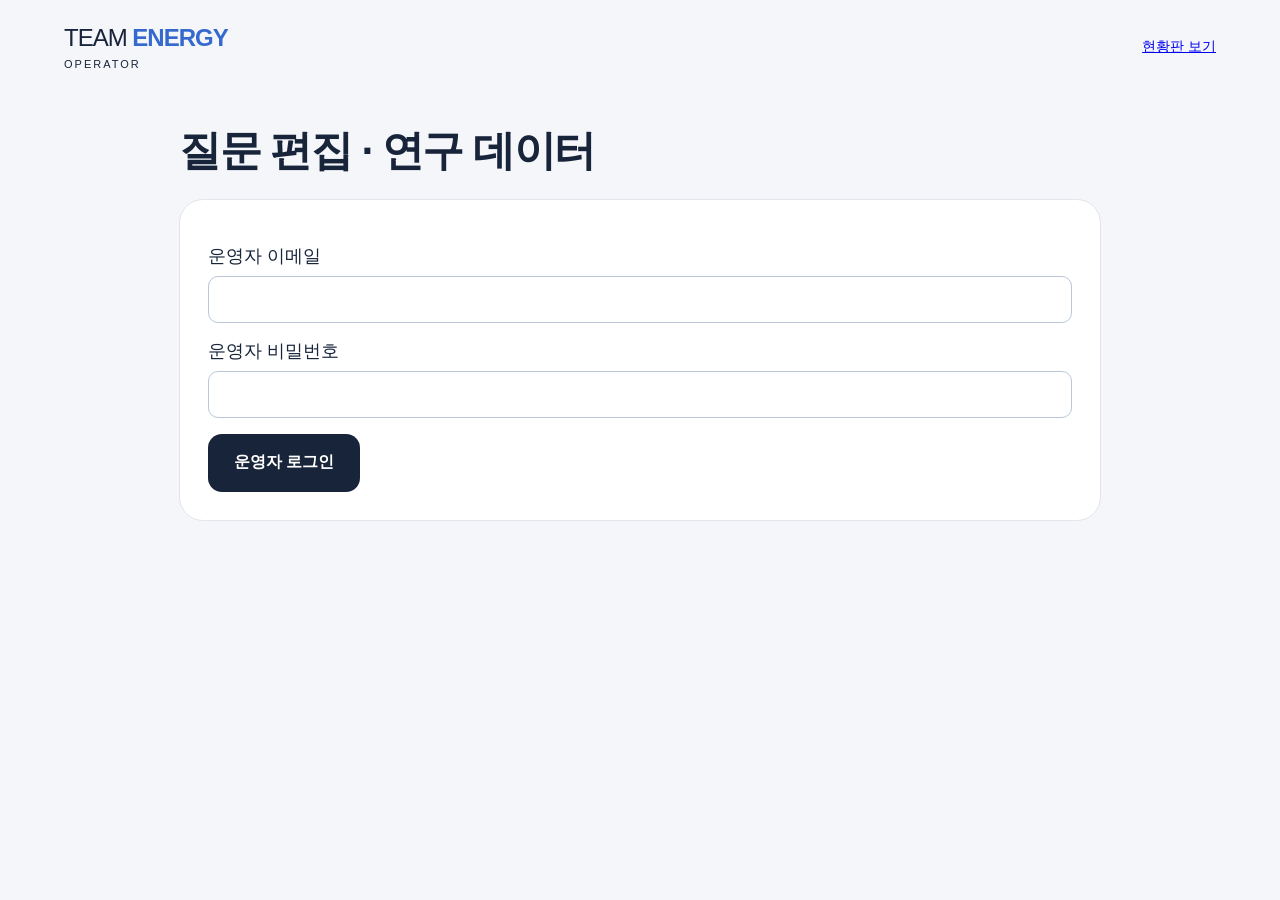
==== commit 588616f2: "Add files via upload" ====
--- a/docs/admin.html
+++ b/docs/admin.html
@@ -1 +1 @@
-<!doctype html><html lang="ko"><head><meta charset="utf-8"><meta name="viewport" content="width=device-width,initial-scale=1"><title>TEAM ENERGY | 운영자</title><link rel="stylesheet" href="style.css?v=full20261013"><link rel="stylesheet" href="live.css?v=full20261013"></head><body><header><a href="index.html">TEAM <b>ENERGY</b><span>OPERATOR</span></a><nav><a href="dashboard.html">현황판 보기</a></nav></header><main class="admin"><h2>질문 편집 · 연구 데이터</h2><form id="login" class="panel"><label>운영자 이메일<input type="email" id="email" autocomplete="username" required></label><label>운영자 비밀번호<input type="password" id="password" autocomplete="current-password" required></label><button class="primary">운영자 로그인</button></form><p id="admin-status" role="status"></p><section id="editor" hidden><p class="note">저장하면 모든 기기의 다음 게임에 적용됩니다. 이미 시작한 게임의 문항은 유지됩니다. 이전 문항 버전도 연구 참고용으로 보존됩니다.</p><label>한 번에 출제할 문항 수<input id="quiz-count" type="number" min="3" max="100" step="1" value="3"></label><p class="note">등록 문항 중 설정한 수만큼 무작위 출제합니다. 출제 수는 3개 이상, 등록 문항 수 이하로 정하세요. 변경 후 전체 문항 저장·적용을 누르세요.</p><label>편집할 문항<select id="question-list"></select></label><form id="question-form"><label>질문<textarea name="q" maxlength="250" required></textarea></label><label>보조 질문<input name="sub" maxlength="250" required></label><div id="answer-fields"></div></form><div class="actions"><button id="add-q">문항 추가</button><button id="delete-q">문항 삭제</button><button id="save-q" class="primary">전체 문항 저장·적용</button></div><div class="actions"><button id="export-q">문항 파일 내보내기</button><button id="import-q">문항 파일 불러오기</button><button onclick="energyDownload()">응답 데이터 CSV 다운로드</button><button onclick="energyLogout()">로그아웃</button><button id="sets">문항 버전 기록 다운로드</button></div><input type="file" id="file" accept=".json,application/json" hidden><p class="note">CSV는 참여 건별 게임 점수·희망 에너지·문항 버전·완료 시각을 포함합니다. 이름·연락처는 수집하지 않습니다. 현황판의 수치는 고유 인원 수가 아니라 참여 건수입니다.</p><section class="reset-section"><h3>통계 데이터 초기화</h3><p class="note">현재 응답과 누적 통계를 삭제합니다. 질문·답안·출제 수는 유지됩니다. 삭제 전에 CSV를 내려받아 보관하세요.</p><button id="reset-stats" class="danger-button">통계 데이터 초기화</button></section></section></main><script src="config.js"></script><script src="connection.js?v=full20261013"></script><script src="admin.js?v=full20261013"></script></body></html>
+<!doctype html><html lang="ko"><head><meta charset="utf-8"><meta name="viewport" content="width=device-width,initial-scale=1"><title>TEAM ENERGY | 운영자</title><link rel="stylesheet" href="style.css"><link rel="stylesheet" href="live.css"></head><body><header><a href="index.html">TEAM <b>ENERGY</b><span>OPERATOR</span></a><nav><a href="dashboard.html">현황판 보기</a></nav></header><main class="admin"><h2>질문 편집 · 연구 데이터</h2><form id="login" class="panel"><label>운영자 이메일<input type="email" id="email" autocomplete="username" required></label><label>운영자 비밀번호<input type="password" id="password" autocomplete="current-password" required></label><button class="primary">운영자 로그인</button></form><p id="admin-status" role="status"></p><section id="editor" hidden><p class="note">저장하면 모든 기기의 다음 게임에 적용됩니다. 이미 시작한 게임의 문항은 유지됩니다. 이전 문항 버전도 연구 참고용으로 보존됩니다.</p><label>편집할 문항<select id="question-list"></select></label><form id="question-form"><label>질문<textarea name="q" maxlength="250" required></textarea></label><label>보조 질문<input name="sub" maxlength="250" required></label><div id="answer-fields"></div></form><div class="actions"><button id="add-q">문항 추가</button><button id="delete-q">문항 삭제</button><button id="save-q" class="primary">전체 문항 저장·적용</button></div><div class="actions"><button id="export-q">문항 파일 내보내기</button><button id="import-q">문항 파일 불러오기</button><button onclick="energyDownload()">응답 데이터 CSV 다운로드</button><button onclick="energyLogout()">로그아웃</button><button id="sets">문항 버전 기록 다운로드</button></div><input type="file" id="file" accept=".json,application/json" hidden><p class="note">CSV는 참여 건별 게임 점수·희망 에너지·문항 버전·완료 시각을 포함합니다. 이름·연락처는 수집하지 않습니다. 현황판의 수치는 고유 인원 수가 아니라 참여 건수입니다.</p></section></main><script src="config.js"></script><script src="connection.js"></script><script src="admin.js"></script></body></html>
--- a/docs/style.css
+++ b/docs/style.css
@@ -1,5 +1,3 @@
-:root{font-family:'Malgun Gothic','Apple SD Gothic Neo',sans-serif;color:#192635;background:#fff;--D:#d9434c;--I:#edbd32;--S:#17876d;--C:#3669ce;--blue:#2874e8}*{box-sizing:border-box}body{margin:0;word-break:keep-all;overflow-wrap:anywhere}button,a{-webkit-tap-highlight-color:transparent}button{font:inherit;cursor:pointer;border:0;border-radius:12px;padding:14px 22px;min-height:48px;font-weight:700;background:#f0f3f7;color:inherit;touch-action:manipulation}button:hover{filter:brightness(.97)}button:focus-visible,a:focus-visible,summary:focus-visible{outline:3px solid var(--blue);outline-offset:3px}button:disabled{opacity:.55;cursor:default}header,footer{display:flex;justify-content:space-between;align-items:center;padding:22px 5vw}header>a{color:#324053;text-decoration:none;font-size:19px;letter-spacing:-.3px}header>a b{color:#324053}header>a span{display:none}nav{display:flex;align-items:center;gap:20px;font-size:13px;color:#6b7685}nav button{font-size:13px;padding:8px 12px;min-height:38px;background:transparent}main{max-width:1100px;padding:32px 40px 40px;margin:auto;min-height:calc(100svh - 150px);outline:none}footer{color:#7b8695;font-size:12px;padding-top:8px}.eyebrow{font-size:13px;font-weight:700;color:#65758a;margin:0 0 14px}h1{font-size:clamp(34px,3.7vw,48px);line-height:1.28;letter-spacing:-1.7px;margin:0 0 22px}h2{font-size:clamp(27px,2.7vw,34px);line-height:1.4;letter-spacing:-1px;margin:0 0 16px}h3{font-size:20px;margin:12px 0}p{font-size:17px;line-height:1.7;margin:10px 0}.muted{color:#667488}.primary{background:var(--blue);color:white;min-width:170px}.actions{display:flex;gap:12px;margin-top:28px;flex-wrap:wrap;align-items:center}.page-actions{justify-content:space-between}.text-button{background:transparent;color:#647286;padding-left:0}.hero{display:grid;grid-template-columns:1.3fr .8fr;align-items:center;gap:65px;min-height:470px}.hero .actions{margin:28px 0}.hero .primary{min-width:220px}.energy-grid{display:grid;grid-template-columns:1fr 1fr;gap:14px;padding:20px;background:#f3f5f7;border-radius:20px;max-width:340px}.energy-tile{border-radius:12px;padding:18px;background:#fff;min-height:125px;display:flex;align-items:center;flex-direction:column;justify-content:center;gap:8px}.energy-tile strong{font-size:40px;line-height:1;color:var(--D)}.energy-tile.I strong{color:#e8af20}.energy-tile.S strong{color:var(--S)}.energy-tile.C strong{color:var(--C)}.energy-tile span{font-size:18px;font-weight:700}.note{font-size:13px;color:#6a798c;line-height:1.65}.question-head{display:flex;justify-content:space-between;gap:20px;font-size:14px;color:#65758a;margin-bottom:16px}.choices{display:grid;grid-template-columns:1fr;gap:12px;margin-top:25px}.choice{display:flex;align-items:center;gap:18px;background:#f3f5f7;text-align:left;border:1px solid transparent;font-size:18px;line-height:1.5;padding:17px 22px;min-height:68px;font-weight:500;width:100%}.choice.selected{background:#e9f2ff;border-color:#9abfee}.letter{font-size:14px;min-width:28px;color:#718095}.selection-mark{margin-left:auto;font-size:22px;color:#9aa5b2;flex-shrink:0}.selected .selection-mark{color:var(--blue)}.answer-text{flex:1;min-width:0}.split{display:grid;grid-template-columns:1.1fr 1fr;gap:30px;align-items:start}.panel{background:#f5f7fa;border:1px solid #e9edf2;padding:24px;border-radius:18px}.chips{display:flex;gap:8px;flex-wrap:wrap;margin:12px 0}.chip{padding:7px 12px;border-radius:20px;font-weight:700;font-size:16px;color:white;white-space:nowrap}.chip.I{color:#352b08}.score-row{display:grid;grid-template-columns:57px 1fr 35px;gap:10px;align-items:center;margin:22px 0;font-size:16px}.track{height:12px;border-radius:10px;background:#e6ebf2;overflow:hidden}.track i{display:block;height:100%;border-radius:10px}.tabs{display:flex;gap:8px;margin:24px 0;flex-wrap:wrap}.tabs button{background:#f2f4f7;border:1px solid #e5eaf0;font-size:14px;min-height:44px;padding:10px 14px}.tabs button.active{background:#e8f1ff;border-color:#9abfee;color:#2466c5}.team-example{display:grid;grid-template-columns:1fr 1fr;gap:28px}.team-counts{display:grid;grid-template-columns:repeat(4,1fr);gap:6px;margin-top:24px}.team-counts>div{display:flex;align-items:center;flex-direction:column;gap:12px}.team-counts strong{font-size:24px}.team-summary h3{font-size:17px;color:#728094}.team-summary p{font-size:17px}.program-flow{display:grid;grid-template-columns:repeat(3,1fr);gap:20px;margin:28px 0}.program-flow article{padding:23px;background:#f5f7fa;border-radius:15px}.program-flow b{font-size:18px}.program-flow p{font-size:15px;color:#667488}.gallery{border-top:1px solid #e3e8ef;margin:24px 0;padding-top:14px}details{margin:14px 0}summary{cursor:pointer;color:#3e6cab;font-size:14px;min-height:28px}.photos{display:grid;grid-template-columns:repeat(3,1fr);gap:16px;margin-top:24px}.photo-button{background:#f7f9fb;border:1px solid #e2e7ef;padding:12px;text-align:left;min-width:0}.photo-button img{width:100%;height:200px;object-fit:contain;background:#eef1f5;border-radius:8px}.photo-button span{display:block;padding-top:10px;font-size:15px}.photo-button small{display:block;font-size:12px;color:#6a798c;line-height:1.6;margin-top:7px}.workshop-photo{margin:22px 0}.workshop-photo img{width:100%;max-height:300px;object-fit:cover;object-position:center 75%;border-radius:12px}.workshop-photo figcaption{font-size:13px;color:#6a798c;margin-top:8px}.end{text-align:center;max-width:850px;margin:30px auto}.end .actions{justify-content:center}.end h2{font-size:38px}.completion-summary{display:grid;grid-template-columns:1fr 1fr;gap:20px;margin:30px 0;padding:25px;border-radius:18px;background:#f5f7fa}.completion-summary .chips{justify-content:center}.completion-summary>div{min-width:0}.completion-summary>div+div{border-left:1px solid #dfe6ee}dialog{border:0;border-radius:16px;max-width:94vw;max-height:94svh;padding:22px}dialog::backdrop{background:#172635a6}dialog img{display:block;max-width:85vw;max-height:76svh;object-fit:contain}dialog button{margin-top:12px}.alert-dialog{max-width:420px;width:90vw}.alert-dialog p{font-size:17px}.error{color:#a32f3b;font-size:14px}#consult{margin-top:24px;text-align:left}.result-description article+article{margin-top:23px;border-top:1px solid #e5eaf0;padding-top:10px}.result-description h3{font-size:21px}.result-description p{font-size:17px}
-@media(max-width:760px){header,footer{padding:16px 20px}nav>span{display:none}main{padding:26px 22px 28px;min-height:calc(100svh - 115px)}.hero{grid-template-columns:1fr;gap:24px;min-height:0}.energy-grid{max-width:100%;grid-template-columns:repeat(4,1fr);padding:10px;gap:7px;order:2}.energy-tile{padding:12px 4px;min-height:94px}.energy-tile strong{font-size:31px}.energy-tile span{font-size:15px}h1{font-size:34px}h2{font-size:27px}.split,.team-example{grid-template-columns:1fr;gap:20px}.result-description{order:0}.choice{font-size:16px;padding:15px 13px;gap:10px;min-height:62px}.letter{min-width:20px}.choices{gap:10px;margin-top:20px}.page-actions{margin-top:24px;gap:10px}.primary{min-width:140px}.question-head{font-size:13px}.photos,.program-flow{grid-template-columns:1fr}.program-flow{gap:10px}.program-flow article{padding:17px}.program-flow p{margin-bottom:0}.photos img{height:245px}.completion-summary{grid-template-columns:1fr;gap:10px}.completion-summary>div+div{border-left:0;border-top:1px solid #dfe6ee;padding-top:10px}.end h2{font-size:30px}.end .actions{flex-direction:column;align-items:stretch}.tabs{display:grid;grid-template-columns:repeat(2,1fr)}.tabs button:last-child{grid-column:1/-1}.team-counts .chip{font-size:14px;padding:6px 9px}footer span:last-child{display:none}}
-@media(max-height:750px) and (min-width:761px){main{padding-top:18px}.hero{min-height:390px}.choice{padding-top:12px;padding-bottom:12px;min-height:58px}.choices{gap:9px}.question-sub{margin:6px 0}.page-actions{margin-top:20px}}
-@media(prefers-reduced-motion:reduce){*,*::before,*::after{transition:none!important;animation:none!important}}
-#phase{display:none}
+:root{font-family:'Malgun Gothic','Apple SD Gothic Neo',sans-serif;color:#18243a;background:#f4f6fa;--D:#d9434c;--I:#edbd32;--S:#17876d;--C:#3669ce}*{box-sizing:border-box}body{margin:0}button,a{-webkit-tap-highlight-color:transparent}button{font:inherit;cursor:pointer;border:0;border-radius:14px;padding:18px 26px;min-height:58px;font-weight:700;background:#e8edf4;color:inherit;touch-action:manipulation}button:hover{filter:brightness(.96);transform:translateY(-2px)}button:focus-visible,a:focus-visible{outline:4px solid #704eff;outline-offset:4px}button:disabled{opacity:.6;cursor:default}header,footer{display:flex;justify-content:space-between;align-items:center;padding:24px 5vw}header>a{color:inherit;text-decoration:none;font-size:24px;letter-spacing:-1px}header>a b{color:#3669ce}header>a span{display:block;font-size:11px;letter-spacing:2px;margin-top:6px}nav{display:flex;align-items:center;gap:24px;font-size:14px}nav button{font-size:14px;padding:10px 16px;min-height:42px}main{max-width:1440px;padding:30px 5vw 35px;margin:auto;min-height:calc(100svh - 180px);outline:none;animation:enter .3s ease}footer{color:#606d82;font-size:13px;padding-top:12px}.eyebrow{font-size:15px;font-weight:800;letter-spacing:2px;color:#526580;margin:0 0 20px}h1{font-size:clamp(40px,4.6vw,70px);line-height:1.22;letter-spacing:-2.5px;margin:0 0 24px}h2{font-size:clamp(32px,3.3vw,48px);line-height:1.3;letter-spacing:-1.5px;margin:0 0 20px}h3{font-size:24px;margin:12px 0}p{font-size:20px;line-height:1.7;margin:12px 0}.muted{color:#58677c}.primary{background:#18243a;color:white}.actions{display:flex;gap:12px;margin-top:30px;flex-wrap:wrap}.hero{display:grid;grid-template-columns:1.15fr 1fr;align-items:center;gap:55px;min-height:540px}.energy-grid{display:grid;grid-template-columns:1fr 1fr;gap:16px;transform:rotate(-4deg)}.energy-tile{border-radius:28px;padding:28px;color:white;min-height:200px;display:flex;flex-direction:column;justify-content:space-between;box-shadow:0 12px 28px #18243a12}.energy-tile:nth-child(2){transform:translateY(24px);color:#352b08}.energy-tile:nth-child(4){transform:translateY(24px)}.energy-tile strong{font-size:58px}.energy-tile span{font-size:22px;font-weight:700}.note{font-size:14px;color:#66748a;line-height:1.6}.progress{display:flex;gap:8px;margin-bottom:34px}.progress i{height:7px;flex:1;background:#dde3ec;border-radius:8px}.progress i.done{background:#3669ce}.question-head{display:flex;justify-content:space-between;gap:20px}.counter{font-size:24px;white-space:nowrap;color:#3669ce}.choices{display:grid;grid-template-columns:1fr 1fr;gap:18px;margin-top:30px}.choice{display:flex;align-items:center;gap:18px;background:white;text-align:left;border:2px solid #e1e6ed;font-size:clamp(20px,2vw,27px);line-height:1.5;padding:24px;min-height:135px}.choice:hover{border-color:#3669ce;background:#eef3ff}.choice.selected{background:#dae6ff;border-color:#3669ce}.letter{font-size:17px;border-radius:50%;background:#edf0f5;min-width:38px;height:38px;display:grid;place-items:center}.split{display:grid;grid-template-columns:1.1fr 1fr;gap:40px;align-items:start}.panel{background:white;border:1px solid #e1e6ed;padding:28px;border-radius:24px}.result-title{font-size:clamp(44px,5vw,72px)}.chips{display:flex;gap:10px;flex-wrap:wrap;margin:18px 0}.chip{padding:10px 18px;border-radius:40px;font-weight:700;font-size:20px;color:white}.chip.I{color:#352b08}.score-row{display:grid;grid-template-columns:75px 1fr 38px;gap:14px;align-items:center;margin:24px 0;font-size:20px}.track{height:16px;border-radius:12px;background:#edf0f5;overflow:hidden}.track i{display:block;height:100%;border-radius:12px}.tabs{display:flex;gap:10px;margin:24px 0;flex-wrap:wrap}.tabs button{background:white;border:1px solid #dce2ec}.tabs button.active{background:#18243a;color:white}.tokens{display:grid;grid-template-columns:repeat(8,1fr);gap:12px;margin:18px 0 28px}.token{aspect-ratio:1;border-radius:50%;display:grid;place-items:center;font-weight:900;font-size:22px;color:white;border:5px solid #ffffff85;box-shadow:0 4px 0 #18243a20}.token.I{color:#352b08}.callout{background:#eaf0fc;padding:18px 24px;border-radius:16px;font-size:20px;line-height:1.6}.steps{display:flex;gap:10px;flex-wrap:wrap;margin:22px 0}.steps span{padding:12px 18px;border:1px solid #dce2ec;border-radius:12px;background:white;font-size:18px}.photos{display:grid;grid-template-columns:1fr 1fr;gap:24px}.photo-button{background:white;border:1px solid #dce2ec;padding:12px;text-align:left}.photo-button img{width:100%;height:260px;object-fit:contain;background:#f0f2f5;border-radius:10px}.photo-button span{display:block;padding:12px 8px 0;font-size:20px}.end{text-align:center;max-width:930px;margin:35px auto}.end .actions{justify-content:center}.end h1{font-size:clamp(42px,5.5vw,76px)}dialog{border:0;border-radius:22px;max-width:94vw;max-height:94svh;padding:16px}dialog::backdrop{background:#111a2bd9}dialog img{display:block;max-width:85vw;max-height:76svh;object-fit:contain}dialog button{margin-top:10px}#consult{margin-top:24px;text-align:left}@keyframes enter{from{opacity:0;transform:translateY(10px)}to{opacity:1;transform:translateY(0)}}@media(max-width:800px){header,footer{padding:20px}nav>span{display:none}main{padding:24px}.hero,.split{grid-template-columns:1fr;gap:28px}.hero{min-height:0}.energy-grid{transform:none}.energy-tile{min-height:120px;padding:20px}.energy-tile strong{font-size:38px}.energy-tile:nth-child(n){transform:none}.choices{grid-template-columns:1fr}.choice{min-height:95px}.photos{grid-template-columns:1fr}.tokens{gap:6px}.token{font-size:16px;border-width:3px}footer span:last-child{display:none}h1{letter-spacing:-1.5px}}@media(prefers-reduced-motion:reduce){*,*::before,*::after{animation:none!important;transition:none!important;transform:none!important}}
+
+.editor{width:1100px;padding:28px}.editor-layout{display:grid;grid-template-columns:1fr 2fr;gap:24px}.editor label{display:block;font-size:16px;font-weight:700;margin:12px 0}.editor input,.editor textarea,.editor select{display:block;width:100%;font:inherit;font-weight:400;padding:12px;border:1px solid #bac6d7;border-radius:8px;margin-top:8px}.answer-edit{display:grid;grid-template-columns:3fr 1fr;gap:14px}#editor-status{font-size:16px;color:#284d93}@media(max-width:800px){.editor-layout,.answer-edit{grid-template-columns:1fr}.editor{padding:18px}nav{gap:6px}nav button{padding:10px;font-size:12px}}
--- a/docs/live.css
+++ b/docs/live.css
@@ -1,4 +1,2 @@
 .consent{display:flex;align-items:flex-start;gap:14px;font-size:18px;line-height:1.6;margin-top:28px}.consent input{width:25px;height:25px;flex-shrink:0}.dash-head{display:flex;justify-content:space-between;align-items:center;gap:24px}.dash-head h1{font-size:clamp(32px,3.2vw,60px)}.total{text-align:right;white-space:nowrap}.total strong{display:block;font-size:64px;color:#3669ce}.total span{font-size:18px}.dash-grid{display:grid;grid-template-columns:1fr 1fr 230px;gap:22px}.dash-grid h2{font-size:30px}.dash-grid p{font-size:17px}.dash-bar{margin:28px 0}.dash-bar>div:first-child{display:flex;justify-content:space-between;align-items:center;gap:10px;margin-bottom:12px;font-size:22px}.dash-bar span{font-size:18px}.dash-bar .track{height:24px}.dash-bar i{transition:width .6s ease}.join{text-align:center;padding:18px}.join img{width:100%;border-radius:12px}.join a{color:#2455ad;font-size:16px}.live-ok{color:#17876d;font-size:15px}.live-error{color:#b12e39;font-size:15px}select,input,textarea{font:inherit;padding:12px;border:1px solid #bac6d7;border-radius:10px;background:white;color:#18243a}.admin{max-width:1050px}.admin label{display:block;margin:16px 0;font-size:18px}.admin input,.admin textarea,.admin select{display:block;width:100%;margin-top:8px}.admin textarea{min-height:80px}.answer-edit{display:grid;grid-template-columns:3fr 1fr;gap:16px}.admin .actions a{align-self:center;color:#2455ad}#admin-status{font-size:18px;min-height:30px}.dashboard main{max-width:1900px}.dashboard #version{max-width:250px}.dashboard .note{font-size:14px}@media(min-width:1600px){.dash-grid{grid-template-columns:1fr 1fr 280px}.dash-grid h2{font-size:38px}.dash-bar>div:first-child{font-size:30px}.dash-bar span{font-size:24px}.dash-bar{margin:38px 0}}@media(max-width:1050px){.dash-grid{grid-template-columns:1fr 1fr}.join{grid-column:1/-1;display:flex;align-items:center;justify-content:center;gap:24px}.join img{width:140px}.dashboard nav select{width:140px}}@media(max-width:650px){.dash-grid,.answer-edit{grid-template-columns:1fr}.dash-head{align-items:flex-start}.total strong{font-size:44px}.total span{font-size:14px}.join{display:block}.dashboard nav select{width:100px}}
 body{word-break:keep-all;overflow-wrap:anywhere}
-
-.consent{font-size:15px;gap:12px;margin-top:18px}.consent input{width:22px;height:22px}.reset-section{margin-top:32px;border-top:1px solid #e1e6ed;padding-top:20px}.danger-button{background:#aa303e;color:#fff}.reset-dialog{width:500px}.reset-dialog input{display:block;width:100%;margin-top:9px}.reset-dialog label{font-size:16px}.admin h2{font-size:32px}.admin label{font-size:16px}.dashboard main{padding:30px 4vw}.dashboard h2{font-size:30px}.dashboard h1{font-size:clamp(32px,3.2vw,60px)}.dashboard .primary{min-width:0}@media(max-width:760px){.consent{font-size:14px}.admin h2{font-size:27px}.dashboard main{padding:22px 18px}}
